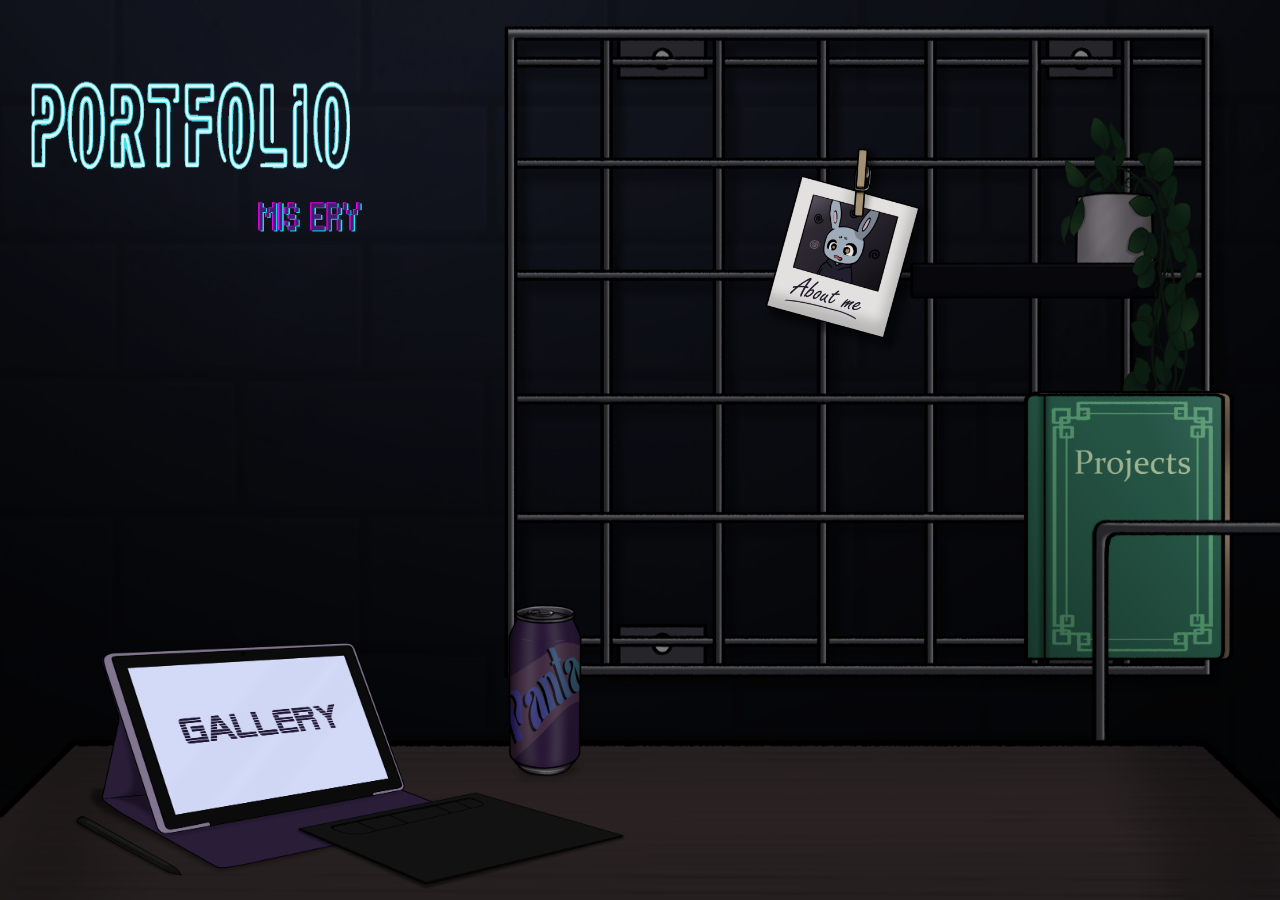
==== index.html @ 2ed6d5f8 "Rename Index.html to index.html" ====
<!DOCTYPE html>
<html lang="en">
<head>
  <meta charset="UTF-8">
  <meta name="viewport" content="width=device-width, initial-scale=1.0">
  <title>Portfolio Mis Ery</title>
  
  <!-- Link your CSS file here -->
  <link rel="stylesheet" href="main.css">
</head>
<body>
  <div class="bg" style="--bg-img: url('background.png')">
    <img class="title" style="width:546px; height:386px" src="images/landing_page/Portfolio.gif"/>
   
    <!--___________________________________________________________________ -->
    
  <div class="about-me-container" style=" width:412px; height:380px">
    <a href="About_me.html">
     <img src="images/landing_page/about_me.png" alt="Polaroid"/>
    </a>
  </div>
  
  <div class="gallery-container" style="width:865px; height:465px">
    <a href="Gallery.html">
    <img src="images/landing_page/gallery.png" alt="Gallery" />
    </a>
  </div>
    
  <div class="contact-container" style="width:250px; height:220px">
    <a href="Contact.html">
    <img src="images/landing_page/contact_me.png" alt="Phone" /> 
    </a>
  </div>
    
  <div class="projects-container" style="width:370px; height:470px">
    <a href="Projects.html">
    <img src="images/landing_page/book2.png" />
    </a>
  </div>
    
  <img
       style="width:250px; height:auto; left:1075px; top:507px; position: absolute" 
       src="images/landing_page/book_holder.png" />
</div>
<!-- Linkki esimerkki :: <a href="tanssit.html">Tanssit</a> -->
</body>
</html>
---- main.css ----
/* 0. */
html, body {
  margin: 0;
  padding: 0;
  width: 100vw;
  height: 100vh;
  overflow: hidden; /* Stops scrollbars from appearing */
  display: flex;
  justify-content: center;
  align-items: center;
  background-color: #0b0c10; /* Fills empty space if aspect ratio differs */

  animation: fadeIn 0.5s ease-in-out; /*Smooth Fade-in when a page loads*/
}
@font-face { 
  font-family: 'NaxsoulCather';
  src: url('fonts/NaxrsoulCather-E4PWe.ttf') format('truetype');
  font-weight: normal; 
  font-style: normal;
}
@font-face { 
  font-family: 'Chalkduster'; 
  src: url('fonts/Chalkduster.ttf') format('truetype');
  font-weight: normal; 
  font-style: normal;
}
@font-face { 
  font-family: 'CloisterBlack';
  src: url('fonts/CloisterBlackLight-axjg.ttf') format('truetype');
  font-weight: normal; 
  font-style: normal;
}
@keyframes fadeIn {
  from { opacity: 0; }
  to   { opacity: 1; }
}
/* SLIDE TRANSITION */
.slide-stage {
  width: 100vw;
  height: 100vh;
  position: relative;
  display: flex;
  justify-content: center;
  align-items: center;
  overflow: hidden;
  
  transition: transform 0.4s ease-in-out, opacity 0.4s ease-in-out;
  opacity: 1;
  transform: translateX(0);
}
.slide-stage.slide-out-left {
  opacity: 0;
  transform: translateX(-100px);
}
.slide-stage.slide-in-right {
  opacity: 0;
  transform: translateX(100px);
}
/*0.1. Background image settings*/
.bg { 
  width: 100%;
  height: 100%;
  position: absolute; 
  top: 50%; 
  left: 50%;
  max-width: 100vw;
  max-height: 100vh;
  overflow: hidden;
  
  transform: translate(-50%, -50%);
  scale: calc(min(100vw / 1920, 100vh / 1080));
  transform-origin: center center;
  
  background-image: var(--bg-img);
  background-size: 100% 100%;
  background-position: center;
  background-repeat: no-repeat;
} 

/*0.2. Side Nav*/
.sidepanel  {
  width: 0;
  position: fixed;
  z-index: 1;
  height: 250px;
  top: 0;
  left: 0;
  background-color: #111;
  opacity: 95%;
  overflow-x: hidden;
  transition: 0.5s;
  padding-top: 50px;
  border-radius: 1px 5px 95px 1px;
}
.sidepanel a {
  padding: 8px 8px 8px 32px;
  text-decoration: none;
  font-size: 25px;
  color: #818181;
  display: block;
  transition: 0.3s;
}
.sidepanel a:hover {
  color: #f1f1f1;
}
.sidepanel .closebtn {
  position: absolute;
  top: 0;
  right: 10px;
  font-size: 40px;
}
.openbtn {
  font-size: 20px;
  cursor: pointer;
  background-color: #111;
  opacity: 90%;
  color: white;
  padding: 10px 15px;
  border: none;
  border-radius: 45px;
}
.openbtn:hover {
  background-color:#444;
  
}

/*0.2. Return button*/
.back-button {
  max-width: 5%;
  height: auto;
  left: 1740px; 
  top: 770px;  
  position: absolute;
}
.back-button img {
  width: 100%;
  height: 100%;
  display: block;
  object-fit: contain;
  transition: transform 0.2s ease, filter 0.2s ease;
  cursor: pointer;
}
.back-button:hover img{
  transform: scale(1.25); /* Slightly pops out */
  /*filter: brightness(1.45);*/ /* Brightens image */
}

/*0.3. Picture Grid*/
.grid-container { 
  display: grid;
  grid-template-columns: 10% 10% 10%;
}

/*0.4 Scrollable pages
.scrollable-page {  
  align-items: flex-start;
}

.bg-scroll {
  width: 1900px; 
  min-height: 1000px; 
  height: auto !important; 
  padding-bottom: 100px;
  
  margin: 0 auto;
  transform: scale(calc(100vw / 1920));
  transform-origin: top center; 
  
  background-image: var(--bg-img);
  background-size: 100% auto; 
  background-position: top center; 
  background-repeat: repeat-y; 
   overflow: auto;
} */

/* -------------------------------------------------------------------------------------------- */
/* -------------------------------------------------------------------------------------------- */

/* --- LANDING PAGE --- */

/* 1.1. Portfolio title*/
.title {
  left: 5px;
  top: -45px;  
  padding-top: 10px;
  max-width: 30%;
  height: auto;
  float: left;
  position: absolute;
}

/* 1.2. Specific buttons */
.about-me-container {
  max-width: 20%;
  height: auto;
  left: 720px;
  top: 59px;
  position: absolute;
}
.about-me-container img {
  width: 100%;
  height: 100%;
  display: block;
  object-fit: contain;
  transition: transform 0.2s ease, filter 0.2s ease;
  cursor: pointer;
}
.about-me-container:hover img{
  transform: scale(1.05); /* Slightly pops out */
  filter: brightness(1.25); /* Brightens image */
} 
/* -------------------------------------------------------------------------------------------- */
.gallery-container {
  max-width: 45%;
  height: auto;
  left: 60px;  
  top: 525px;      
  position: absolute;
}
.gallery-container img {
  width: 100%;
  height: 100%;
  display: block;
  object-fit: contain;
  transition: transform 0.2s ease, filter 0.2s ease;
  cursor: pointer;
}
.gallery-container:hover img{
  transform: scale(1.05); /* Slightly pops out */
  filter: brightness(1.25); /* Brightens image */
} 
/* -------------------------------------------------------------------------------------------- */
.contact-container {
  max-width: 15%;
  height: auto;
  
  left: 1440px;  
  top: 745px;      
  position: absolute;
}
.contact-container img {
  width: 100%;
  height: 100%;
  display: block;
  object-fit: contain;
  transition: transform 0.2s ease, filter 0.2s ease;
  cursor: pointer;
}
.contact-container:hover img{
  transform: scale(1.05); /* Slightly pops out */
  filter: brightness(1.25); /* Brightens image */
} 
/* -------------------------------------------------------------------------------------------- */
.projects-container {
  max-width: 20%;
  height: auto;
  
  left: 1000px;  
  top: 290px;      
  position: absolute;
}
.projects-container img {
  width: 100%;
  height: 100%;
  display: block;
  object-fit: contain;
  transition: transform 0.2s ease, filter 0.2s ease;
  cursor: pointer;
}
.projects-container:hover img{
  transform: scale(1.05); /* Slightly pops out */
  filter: brightness(1.25); /* Brightens image */
} 
/* -------------------------------------------------------------------------------------------- */
/* -------------------------------------------------------------------------------------------- */

/* --- ABOUT ME PAGE --- */

.clipboard {
  width: 892.98px;     
  height: 1192.91px;
  left: -75px; 
  top: 59.71px; 
  position: absolute; 
  transform: rotate(-13deg); 
  transform-origin: top left
}
.id-card { 
  width: 717px;
  height: 422px;
  left: 1134.44px; 
  top: 30px; 
  position: absolute; 
  
  transform: rotate(9deg); 
  transform-origin: top left; 
  box-shadow: -1px 2px 19.299999237060547px -17px rgba(0, 0, 0, 0.25)
}

/* -------------------------------------------------------------------------------------------- */
/* -------------------------------------------------------------------------------------------- */

/* --- GALLERY PAGE --- */

/* 2.1. Gallery tablet */
.gallery-tablet-container {
  width: 1400px;
  height: 1200px;
  left: 260px;
  bottom: 220px;
  position: relative; /* Anchor point for inner absolute elements */

  background-image: url("images/gallery/tablet2.png");
  background-position: center;
  background-size: 100% 100%;
  background-repeat: no-repeat;
}

/* 2.2. Inner container for your gallery items */
.tablet-content {
  position: absolute;
  top: 440px;    
  left: 200px;   /* Centers text horizontally inside the screen */
  width: 1000px; 
  height: 500px;
  z-index: 2;   /* Keeps text above all background images */
  overflow: hidden;
  border-radius: 20px;
  
  display: flex;
  justify-content: center; /* Horizontal center */
  align-items: center; /* Vertical center */
}

/* 2.3. Glare Overlay - Covers screen exact bounds */
.tablet-glare {
  position: absolute;
  top: 0;
  left: 0;
  width: 100%;
  height: 100%;
  object-fit: fill;
  z-index: 3; /* Sits above content */
  pointer-events: none; /* Allows mouse clicks to pass through to content */
}

/* 2.4. slideshow */
.slideshow-img {
  position: absolute;
  top: 0;
  left: 0;
  width: 100%;
  height: 100%;
  object-fit: cover; /*Keeps aspect ratio*/
  opacity: 0;
  
  transition: opacity 1s ease-in-out;
  pointer-events: none;
  border-radius: 20px;
}
.slideshow-img.active {
  opacity: 1; /* Fade-in state */
  pointer-events: auto;
} 

/* -------------------------------------------------------------------------------------------- */
/* -------------------------------------------------------------------------------------------- */

/* --- PROJECTS PAGE --- */

/* 3.1. notebook */
.notebook { 
  width: 1450px;
  height: 950px;
  left: 260px;
  bottom: 65px;
  position: relative; /* Anchor point for inner absolute elements */

  background-image: url("images/projects/notebook.png");
  background-position: center;
  background-size: 100% 100%;
  background-repeat: no-repeat;
} 
.notebook-content { 
  position: absolute;
  top: 100px;    /* Pushes text down INSIDE the screen */
  left: 200px;   /* Centers text horizontally inside the screen */
  width: 1100px; 
  height: 600px;
  z-index: 2;   /* Keeps text above all background images */
  overflow: hidden;
  border-radius: 20px;
  
  display: flex;
  justify-content: center; /* Horizontal center */
  align-items: center; /* Vertical center */
}

/* 3.2. Post it buttons */
.TP-postit {
  max-width: 45%;
  height: auto;
  
  left: 610px; 
  bottom: 220px;
  position: absolute;
}
.TP-postit img {
  width: 100%;
  height: 100%;
  display: block;
  object-fit: contain;
  transition: transform 0.2s ease, filter 0.2s ease;
  cursor: pointer;
}
.TP-postit:hover img{
  transform: scale(1.05); /* Slightly pops out */
  filter:grayscale(0.5)brightness(1.15);
} 
/* -------------------------------------------------------------------------------------------- */
.RB-postit {
  max-width: 35%;
  height: auto;
  
  left: 30px; 
  bottom: 20px;
  position: absolute;
}
.RB-postit img {
  width: 100%;
  height: 100%;
  display: block;
  object-fit: contain;
  transition: transform 0.2s ease, filter 0.2s ease;
  cursor: pointer;
}
.RB-postit:hover img{
  transform: scale(1.05); /* Slightly pops out */
  filter:grayscale(0.5)brightness(1.15);
} 
/* -------------------------------------------------------------------------------------------- */
.BBM-postit {
  max-width: 45%;
  height: auto;
  
  left: 50px; 
  bottom: 280px;
  position: absolute;
}
.BBM-postit img {
  width: 100%;
  height: 100%;
  display: block;
  object-fit: contain;
  transition: transform 0.2s ease, filter 0.2s ease;
  cursor: pointer;
}
.BBM-postit:hover img{
  transform: scale(1.05); /* Slightly pops out */
  filter:grayscale(0.5)brightness(1.15);
} 
/* -------------------------------------------------------------------------------------------- */
/* 3.3. Indivitual page settings */
.projects-grid-container {
  display: grid; 
  grid-template-columns: 1fr 1fr; 
  gap: 80px; 
  width: 89%; 
  margin: 0 auto; 
  padding-top: 5px;
  align-items: stretch;
} 
.page-mini-container {
  min-height: 8%; 
  padding: 30px; 
  box-sizing: border-box;
  display: grid; 
  grid-template-columns: repeat(2, 1fr); 
  gap: 10px;
}
.page-mini-container-left {
  background-image: url('images/projects/frame_small_left.png');
  background-size: contain;
  background-repeat: no-repeat;
  background-position: center;
  position: relative;
}
.page-mini-container-right {
  background-image: url('images/projects/frame_small_right.png');
  background-size: contain;
  background-repeat: no-repeat;
  background-position: center;
  position: relative;
}
.heading { 
  width: 100%; 
  height: 8%; 
  top: 30px; 
  position: absolute; 
  text-align: center; 
  color: rgb(61, 36, 36); 
  font-size: 45px; 
  font-family: 'Chalkduster', fantasy, serif; 
  font-weight: 400; 
  word-wrap: break-word;
}
.mini-heading { 
  width: 100%; 
  height: 30px; 
  top: 120px; 
  position: absolute; 
  text-align: center; 
  color: rgb(61, 36, 36); 
  font-size: 20px; 
  font-family: 'Courier New', monospace; 
  font-weight: 200; 
  word-wrap: break-word;
}
.info-text { 
  width: 30%; 
  height: auto; 
  left: 15%; 
  top: 190px; 
  position: absolute; 
  text-align:left;
  line-height: 25px;
  color: rgb(61, 36, 36); 
  font-size: 20px; 
  font-family: Javanese text; 
  font-weight: 200; 
  word-wrap: break-word;
}
.image-labels {
  position: absolute; 
  text-align: center; 
  font-size: 12px;
  font-family: 'Courier New', monospace, bold; 
  font-weight: 200; 
  word-wrap: break-word;
}

.link-style {
  position: absolute; 
  text-align: center; 
  font-size: 16px;
  font-family: 'Courier New', monospace, bold; 
  font-weight: 200; 
  word-wrap: break-word;
  color:rgb(61, 36, 36);
}
.link-style:hover {
  color: #3755c5;
  transform: scale(1.15); /* Slightly pops out */
  filter:brightness(1.15);
}

/* -------------------------------------------------------------------------------------------- */
/* 3.4.1. Back By Monday */
.BBM-page { 
  height: auto;
  min-height: 850px; 
  padding: 30px; 
  box-sizing: border-box;
  display: grid; 
  grid-template-columns: repeat(2, 1fr); 
  gap: 20px;
  
}
.BBM-left {
  background-image: url('images/projects/BBM/frame_stars_left.png');
  background-size: 100% 100%;
  background-repeat: no-repeat;
  background-position: center;
  position: relative;
}
.BBM-right {
  background-image: url('images/projects/BBM/frame_stars_right.png');
  background-size: 100% 100%;
  background-repeat: no-repeat;
  background-position: center;
  position: relative;
} 
.hover-image-container {
  position: relative;
  display: inline-block;
  width: 150px;
  height: 100px;
  cursor: pointer;
}
.hover-image-container img {
  width: 100%;
  height: auto;
  display: block;
  transition: opacity 0.3s ease-in-out;
}
.hover-image-container .img-hover {
  position: absolute;
  top: 0;
  left: 0;
  opacity: 0; /* Hidden by default */
} 
/* Show hover image and hide base image when hovered */
.hover-image-container:hover .img-hover {
  opacity: 1;
}
.hover-image-container:hover .img-base {
  opacity: 0;
}
/* -------------------------------------------------------------------------------------------- */
/* 3.5.1. Rebel Boots */
.RB-page { 
  min-height: 850px; 
  padding: 30px; 
  box-sizing: border-box;
  
  display: grid; 
  grid-template-columns: repeat(2, 1fr); 
  gap: 20px;
}
.RB-left {
  background-image: url('images/projects/RB/frame_academic_left.png');
  background-size: contain;
  background-repeat: no-repeat;
  background-position: center;
  position: relative;
}
.RB-right {
  background-image: url('images/projects/RB/frame_academic_right.png');
  background-size: contain;
  background-repeat: no-repeat;
  background-position: center;
  position: relative;
}
/* -------------------------------------------------------------------------------------------- */
/* 3.6.1. TrashPanda */
.TP-page { 
  min-height: 850px; 
  padding: 30px; 
  box-sizing: border-box;
  
  display: grid; 
  grid-template-columns: repeat(2, 1fr); 
  gap: 20px;
}
.TP-left {
  background-image: url('images/projects/TP/frame_beads_left.png');
  background-size: contain;
  background-repeat: no-repeat;
  background-position: center;
  position: relative;
}
.TP-right {
  background-image: url('images/projects/TP/frame_beads_right.png');
  background-size: contain;
  background-repeat: no-repeat;
  background-position: center;
  position: relative;
}
/* -------------------------------------------------------------------------------------------- */
/* -------------------------------------------------------------------------------------------- */

/* --- CONTACT PAGE --- */

/* 4.1. Images */
.message-bubble-up {
  width: 800px; 
  height: 300px; 
  padding-top: 60px; 
  padding-bottom: 7px; 
  padding-left: 13px; 
  padding-right: 13px; 
  left: 100px; 
  position: relative;
  
  background-image: url("images/contact/text_bubble1.png");
  background-position: center;
  background-size: 90% 160%;
  background-repeat: no-repeat;
  
  font-size: 62px; 
  font-family: Jaini Purva;
  /*font-weight: 400; */
  line-height: 65px; 
  word-wrap: break-word;
  text-align: center;
  vertical-align: middle;
  color: white;
}
.message-bubble-down {
  width: 800px; 
  height: 400px; 
  left:60px;
  position: relative; 
  display: flex;
  flex-direction: column;
  
  background-image: url("images/contact/text_bubble2.png");
  background-position: center;
  background-size: 120% 150%;
  background-repeat: no-repeat;
  
  padding-left: 200px;
  padding-top: 100px;
  line-height: 50px; 
  word-wrap: break-word;
  text-align: left;
  font-size: 35px;
  font-family: Javanese Text;
  color: white;
}

/* 4.1. Text containers */
.contact-row {
  display: flex;
  align-items: center;
  gap: 10px;
}
.some-icon {
  width: 35px;
  height: 30px;
  object-fit: contain;
}
.phone-call-container {
  width: 600px; 
  height: 800px; 
  padding-top: 6px; 
  padding-bottom: 7px; 
  padding-left: 13px; 
  padding-right: 13px; 
  left: 990px;
  bottom: 400px;
  position: relative;

  background-image: url("images/contact/phone%20call.gif");
  background-position: center;
  background-size: 100% 100%;
  background-repeat: no-repeat;
}
.contact-link:link {
  color: white;
  background-color: transparent;
  text-decoration: none;
}
.contact-link:visited {
  color: white;
  background-color: transparent;
  text-decoration: none;
}
.contact-link:hover {
  color: white;
  background-color: transparent;
  text-decoration: underline;
}
.contact-link:active {
  color: white;
  background-color: transparent;
  text-decoration: none;
}
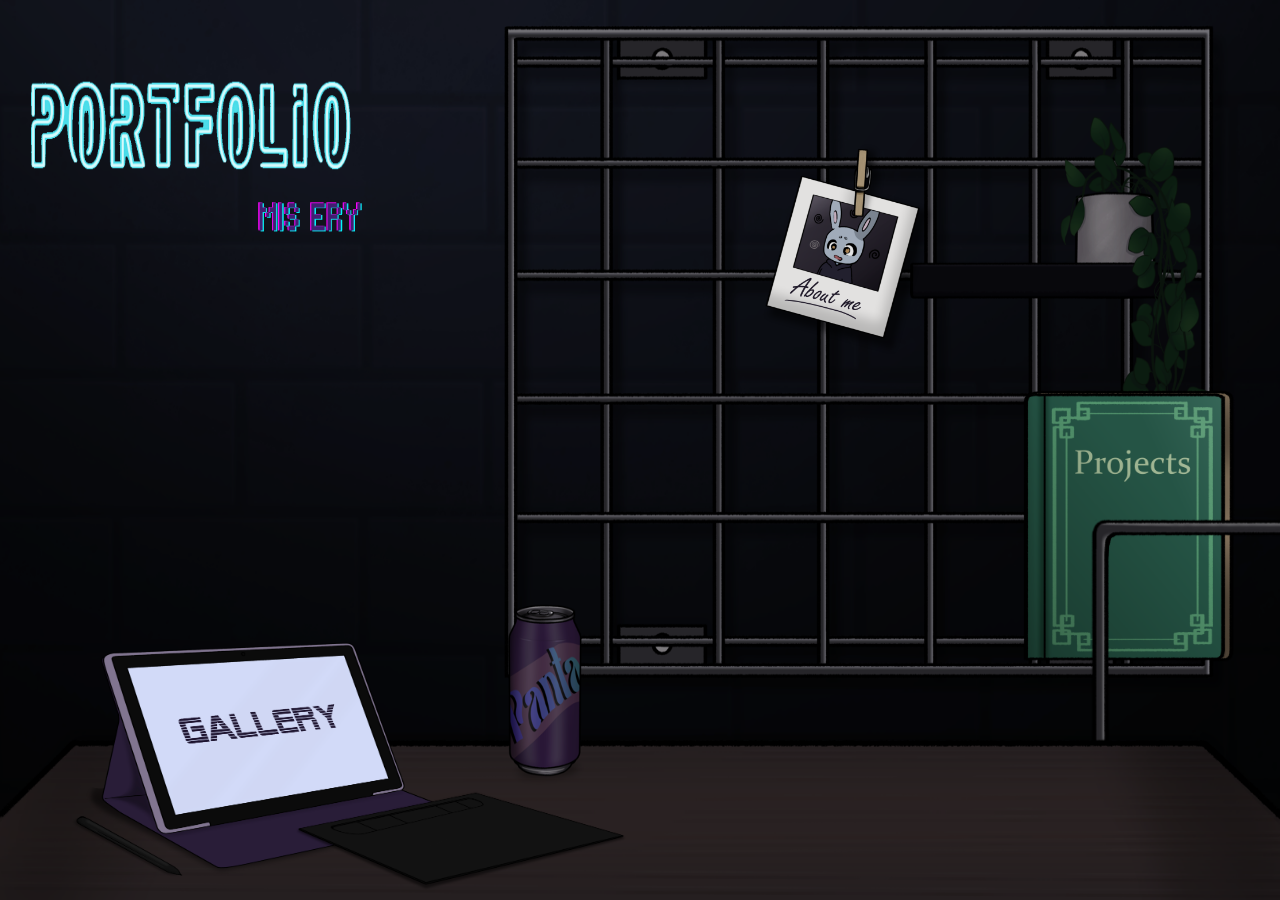
==== commit 1cc1d398: "Edge compatible" ====
--- a/index.html
+++ b/index.html
@@ -3,6 +3,7 @@
 <html lang="en">
 <head>
   <meta charset="UTF-8">
+  <meta http-equiv="X-UA-Compatible" content="IE=edge">
   <meta name="viewport" content="width=device-width, initial-scale=1.0">
   <title>Portfolio Mis Ery</title>
   
--- a/main.css
+++ b/main.css
@@ -2,15 +2,15 @@
 html, body {
   margin: 0;
   padding: 0;
-  width: 100vw;
-  height: 100vh;
+  width: 99%;
+  /*height: 100vh;*/
   overflow: hidden; /* Stops scrollbars from appearing */
   display: flex;
   justify-content: center;
   align-items: center;
   background-color: #0b0c10; /* Fills empty space if aspect ratio differs */
 
-  animation: fadeIn 0.5s ease-in-out; /*Smooth Fade-in when a page loads*/
+ /* animation: fadeIn 0.15s ease-in-out; /*Smooth Fade-in when a page loads*/
 }
 @font-face { 
   font-family: 'NaxsoulCather';
@@ -36,8 +36,8 @@
 }
 /* SLIDE TRANSITION */
 .slide-stage {
-  width: 100vw;
-  height: 100vh;
+  width: 100%;
+  height: auto;
   position: relative;
   display: flex;
   justify-content: center;
@@ -54,7 +54,7 @@
 }
 .slide-stage.slide-in-right {
   opacity: 0;
-  transform: translateX(100px);
+  transform: translateX(30%);
 }
 /*0.1. Background image settings*/
 .bg { 
@@ -63,8 +63,8 @@
   position: absolute; 
   top: 50%; 
   left: 50%;
-  max-width: 100vw;
-  max-height: 100vh;
+  max-width: 100%;
+  max-height: 100%;
   overflow: hidden;
   
   transform: translate(-50%, -50%);
@@ -79,23 +79,24 @@
 
 /*0.2. Side Nav*/
 .sidepanel  {
-  width: 0;
+  width: 0%;
   position: fixed;
   z-index: 1;
-  height: 250px;
+  height: 27%;
   top: 0;
   left: 0;
   background-color: #111;
   opacity: 95%;
-  overflow-x: hidden;
+  overflow: hidden;
   transition: 0.5s;
-  padding-top: 50px;
+  padding-top: 3%;
   border-radius: 1px 5px 95px 1px;
 }
 .sidepanel a {
-  padding: 8px 8px 8px 32px;
+  padding: 3% 3% 5% 3%;
   text-decoration: none;
-  font-size: 25px;
+  text-align: justify;
+  font-size: 140%;
   color: #818181;
   display: block;
   transition: 0.3s;
@@ -106,18 +107,21 @@
 .sidepanel .closebtn {
   position: absolute;
   top: 0;
-  right: 10px;
-  font-size: 40px;
+  right: 2%;
+  font-size: 250%;
 }
 .openbtn {
-  font-size: 20px;
+  top: 1%;
+  left: 0.5%;
+  position: absolute;
+  font-size: 130%;
   cursor: pointer;
   background-color: #111;
   opacity: 90%;
   color: white;
-  padding: 10px 15px;
+  padding: 0.5% 0.7%;
   border: none;
-  border-radius: 45px;
+  border-radius: 50%;
 }
 .openbtn:hover {
   background-color:#444;
@@ -126,10 +130,10 @@
 
 /*0.2. Return button*/
 .back-button {
-  max-width: 5%;
-  height: auto;
-  left: 1740px; 
-  top: 770px;  
+  width: 5%;
+  height: 10%;
+  left: 92%; 
+  top: 85%;  
   position: absolute;
 }
 .back-button img {
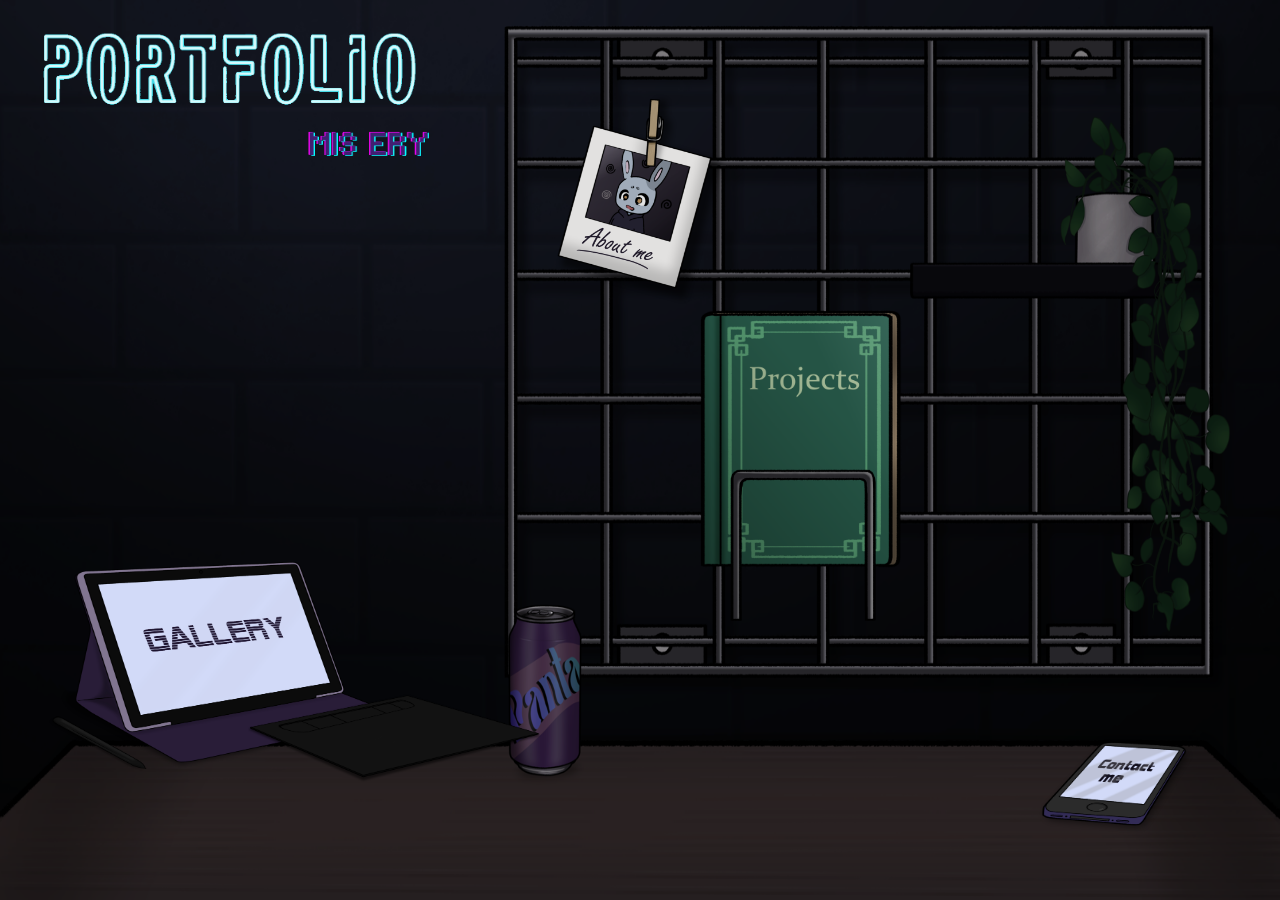
==== commit 84f2d08e: "Landing page size changes" ====
--- a/index.html
+++ b/index.html
@@ -12,36 +12,36 @@
 </head>
 <body>
   <div class="bg" style="--bg-img: url('background.png')">
-    <img class="title" style="width:546px; height:386px" src="images/landing_page/Portfolio.gif"/>
+    <img class="title" src="images/landing_page/Portfolio.gif"/>
    
     <!--___________________________________________________________________ -->
     
-  <div class="about-me-container" style=" width:412px; height:380px">
+  <div class="about-me-container">
     <a href="About_me.html">
      <img src="images/landing_page/about_me.png" alt="Polaroid"/>
     </a>
   </div>
   
-  <div class="gallery-container" style="width:865px; height:465px">
+  <div class="gallery-container">
     <a href="Gallery.html">
     <img src="images/landing_page/gallery.png" alt="Gallery" />
     </a>
   </div>
     
-  <div class="contact-container" style="width:250px; height:220px">
+  <div class="contact-container">
     <a href="Contact.html">
     <img src="images/landing_page/contact_me.png" alt="Phone" /> 
     </a>
   </div>
     
-  <div class="projects-container" style="width:370px; height:470px">
+  <div class="projects-container">
     <a href="Projects.html">
     <img src="images/landing_page/book2.png" />
     </a>
   </div>
     
   <img
-       style="width:250px; height:auto; left:1075px; top:507px; position: absolute" 
+       style="width:13.2%; height:auto; left:56.2%; top:51.2%; position: absolute" 
        src="images/landing_page/book_holder.png" />
 </div>
 <!-- Linkki esimerkki :: <a href="tanssit.html">Tanssit</a> -->
--- a/main.css
+++ b/main.css
@@ -184,10 +184,9 @@
 
 /* 1.1. Portfolio title*/
 .title {
-  left: 5px;
-  top: -45px;  
-  padding-top: 10px;
-  max-width: 30%;
+  left: 1%;
+  top: -7%;  
+  max-width: 35%;
   height: auto;
   float: left;
   position: absolute;
@@ -197,8 +196,8 @@
 .about-me-container {
   max-width: 20%;
   height: auto;
-  left: 720px;
-  top: 59px;
+  left: 40%;
+  top: 9%;
   position: absolute;
 }
 .about-me-container img {
@@ -215,10 +214,10 @@
 } 
 /* -------------------------------------------------------------------------------------------- */
 .gallery-container {
-  max-width: 45%;
-  height: auto;
-  left: 60px;  
-  top: 525px;      
+  max-width: 40%;
+  height: auto;
+  left: 3%;  
+  top: 59%;      
   position: absolute;
 }
 .gallery-container img {
@@ -235,11 +234,11 @@
 } 
 /* -------------------------------------------------------------------------------------------- */
 .contact-container {
-  max-width: 15%;
-  height: auto;
-  
-  left: 1440px;  
-  top: 745px;      
+  max-width: 14%;
+  height: auto;
+  
+  left: 80%;  
+  top: 80%;      
   position: absolute;
 }
 .contact-container img {
@@ -256,11 +255,11 @@
 } 
 /* -------------------------------------------------------------------------------------------- */
 .projects-container {
-  max-width: 20%;
-  height: auto;
-  
-  left: 1000px;  
-  top: 290px;      
+  max-width: 19%;
+  height: auto;
+  
+  left: 53%;  
+  top: 32%;      
   position: absolute;
 }
 .projects-container img {
